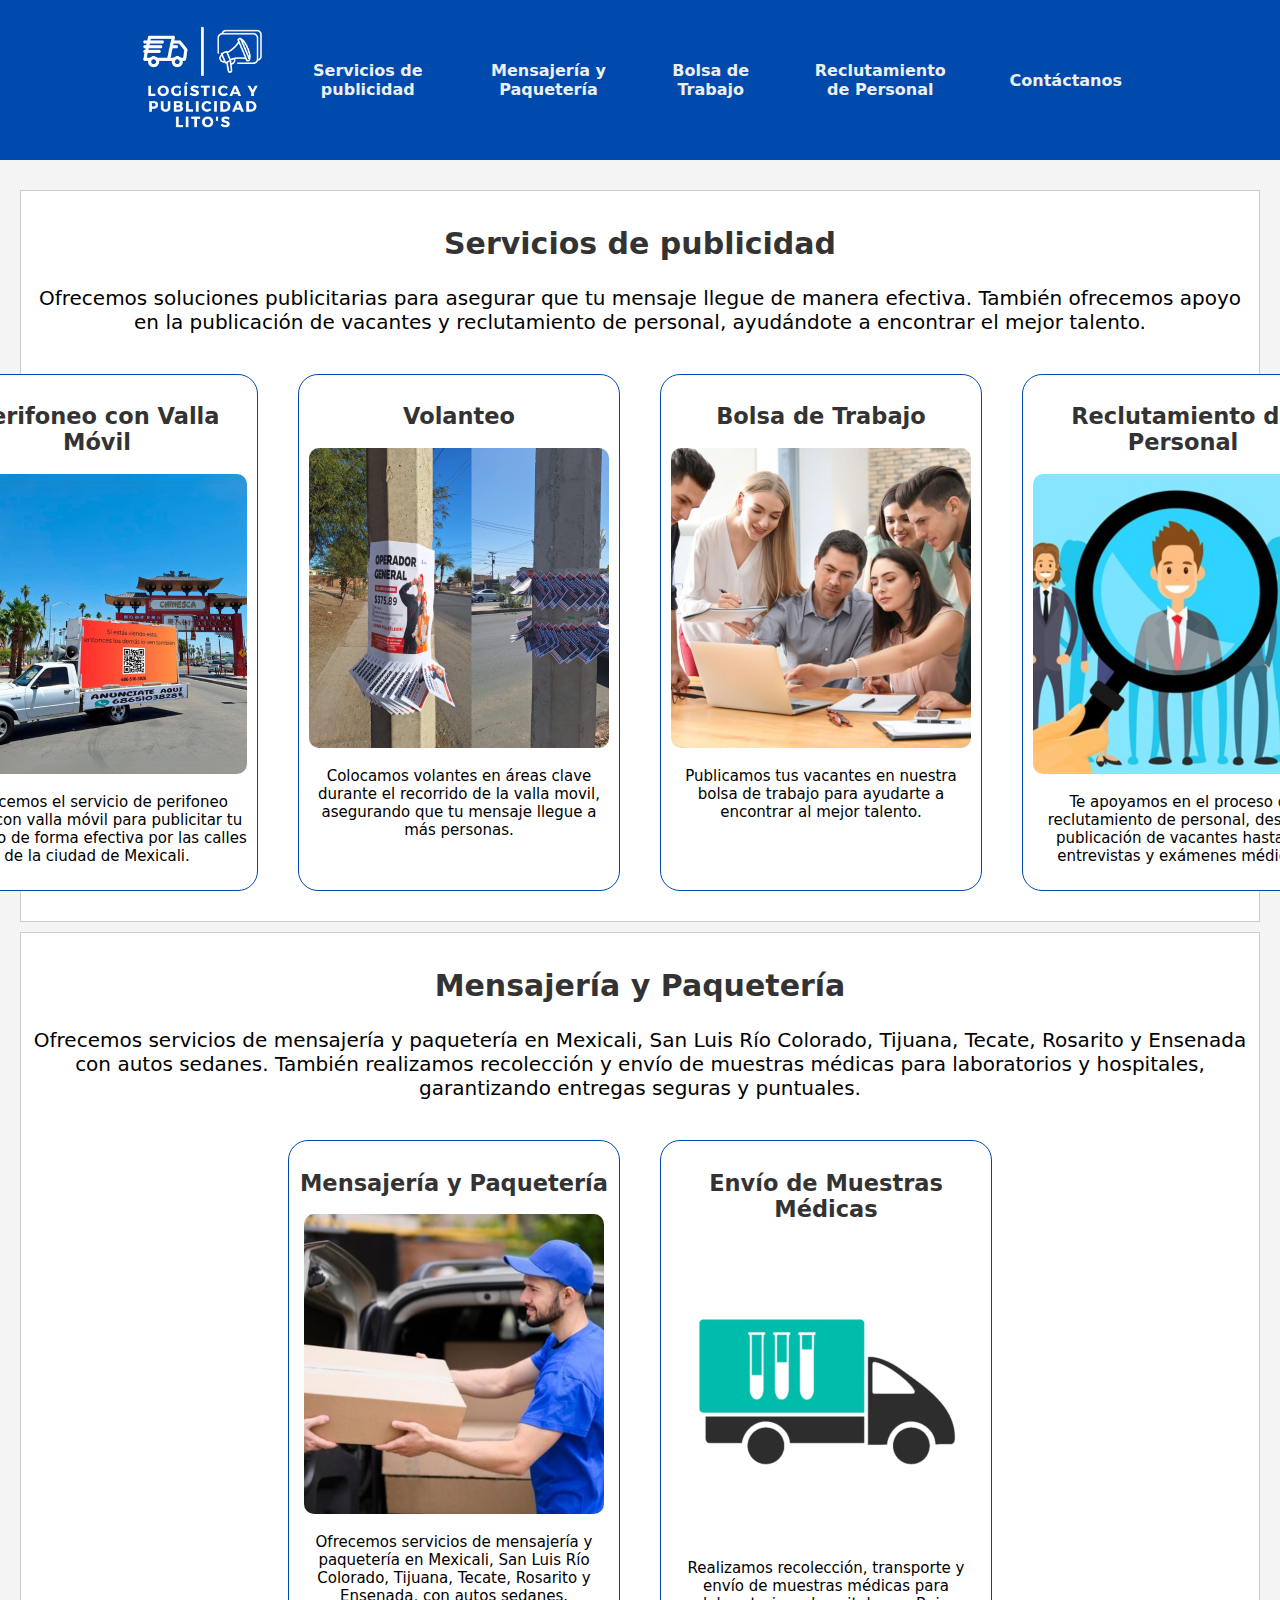
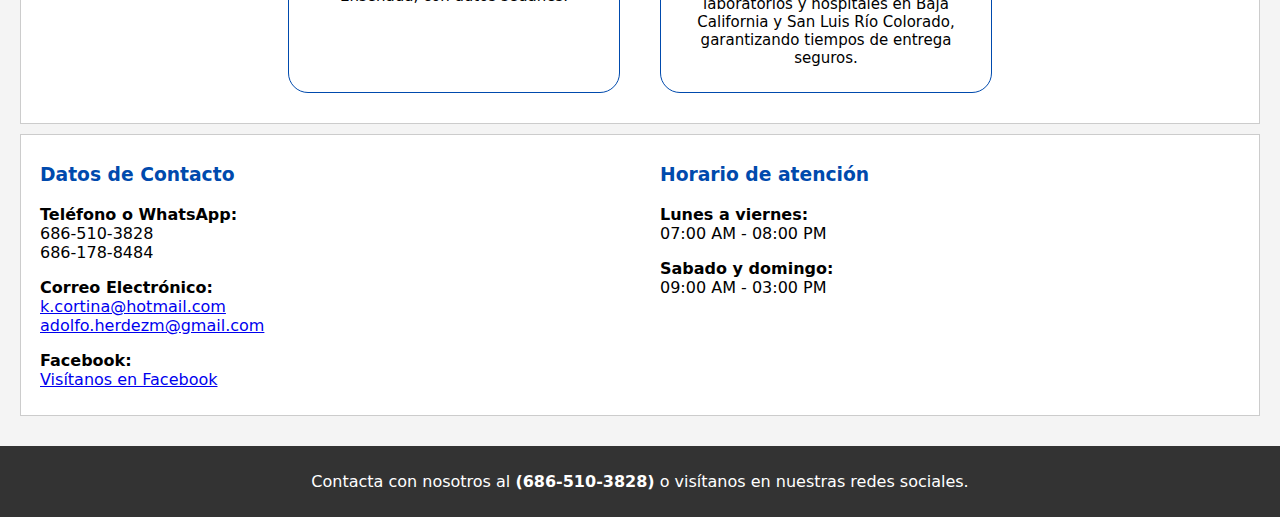
==== index.html @ c48f34c6 "Add files via upload" ====
<!DOCTYPE html> 
<html lang="en">
<head>
    <meta charset="UTF-8">
    <meta name="viewport" content="width=device-width, initial-scale=1.0">
    <title>Logística y Publicidad Lito's</title>
    <link rel="stylesheet" href="style.css">
    <link rel="icon" type="image/png" sizes="16x16" href="favicon-16x16.png">
</head>
<body>
    <header class="header">
        <div class="logo">
            <a href="index.html"><img src="logo.png" alt="Logo de Logística y Publicidad Lito's" height="70px"></a>
        </div>
        <nav>
           <ul class="nav-links">
                <li><a href="servPublicidad.html">Servicios de publicidad</a></li>
                <li><a href="mensajeria.html">Mensajería y Paquetería</a></li>
                <li><a href="bolsatrabajo.html">Bolsa de Trabajo</a></li>
                <li><a href="reclutamiento.html">Reclutamiento de Personal</a></li>
                <li><a href="contacto.html">Contáctanos</a></li>
           </ul>            
        </nav>
    </header>

    <main>
        <section id="publicidad">
            <div class="titulo-publicidad">
                <h2>Servicios de publicidad</h2>
                <p>Ofrecemos soluciones publicitarias para asegurar que tu mensaje llegue de manera efectiva. También ofrecemos apoyo en la publicación de vacantes y reclutamiento de personal, ayudándote a encontrar el mejor talento.</p>
            </div>

            <div class="contenido-publicidad">
                <section class="box-style perifoneo">
                    <h2>Perifoneo con Valla Móvil</h2>
                    <a href="servPublicidad.html" ><img src="vallamovil.png" class="foto"></a>
                    <p>Ofrecemos el servicio de perifoneo junto con valla móvil para publicitar tu negocio de forma efectiva por las calles de la ciudad de Mexicali.</p>
                </section>
            
                <section class="box-style volanteo">
                    <h2>Volanteo</h2>
                    <a href="servPublicidad.html" ><img src="volanteo.png" class="foto"></a>
                    <p>Colocamos volantes en áreas clave durante el recorrido de la valla movil, asegurando que tu mensaje llegue a más personas.</p>
                </section>
                <section class="box-style bolsa-trabajo">
                    <h2>Bolsa de Trabajo</h2>
                    <a href="bolsatrabajo.html" ><img src="bolsadetrabajo.png" class="foto"></a>
                    <p>Publicamos tus vacantes en nuestra bolsa de trabajo para ayudarte a encontrar al mejor talento.</p>
                </section>
        
                <section class="box-style reclutamiento">
                    <h2>Reclutamiento de Personal</h2>
                    <a href="reclutamiento.html" ><img src="recluta.png" class="foto"></a>
                    <p>Te apoyamos en el proceso de reclutamiento de personal, desde la publicación de vacantes hasta las entrevistas y exámenes médicos.</p>
                </section>
            </div>
        </section>

        <section id="mensajeria">
            <div class="titulo-publicidad">
                <h2>Mensajería y Paquetería</h2>
                <p>Ofrecemos servicios de mensajería y paquetería en Mexicali, San Luis Río Colorado, Tijuana, Tecate, Rosarito y Ensenada con autos sedanes. También realizamos recolección y envío de muestras médicas para laboratorios y hospitales, garantizando entregas seguras y puntuales.                </p>
            </div>
            <div class="contenido-publicidad">
                <section class="box-style servicios-mensajeria">
                    <h2>Mensajería y Paquetería</h2>
                    <a href="mensajeria.html" ><img src="mensajeria.png" class="foto"></a>
                    <p>Ofrecemos servicios de mensajería y paquetería en Mexicali, San Luis Río Colorado, Tijuana, Tecate, Rosarito y Ensenada, con autos sedanes.</p>
                </section>
                <section class="box-style muestras-humanas">
                    <h2>Envío de Muestras Médicas</h2>
                    <a href="mensajeria.html" ><img src="muestras.png" class="foto"></a>
                    <p>Realizamos recolección, transporte y envío de muestras médicas para laboratorios y hospitales en Baja California y San Luis Río Colorado, garantizando tiempos de entrega seguros.</p>
                </section>
            </div>
        </section>

        <section id="contacto">
            <div class="contact-container">
                <div class="contact-form">
                    <h3>Datos de Contacto</h3>
                    <p><strong>Teléfono o WhatsApp:</strong> <br> 686-510-3828 <br> 686-178-8484</p>
                    <p><strong>Correo Electrónico:</strong> <br> 
                        <a href="mailto:k.cortina@hotmail.com">k.cortina@hotmail.com</a> <br> 
                        <a href="mailto:adolfo.herdezm@gmail.com">adolfo.herdezm@gmail.com</a>
                    </p>
                    <p><strong>Facebook:</strong> <br> 
                        <a href="https://www.facebook.com/share/nBQNeRuKVczUTNsV/" target="_blank">Visítanos en Facebook</a>
                    </p>
                </div>
    
        
                <div class="contact-info">
                    <h3>Horario de atención</h3>
                    <p><strong>Lunes a viernes:</strong> <br> 07:00 AM - 08:00 PM
                    <p><strong>Sabado y domingo:</strong> <br> 09:00 AM - 03:00 PM
                </div>
            </div>
        </section>

    </main>

    <footer>
        <p>Contacta con nosotros al <strong>(686-510-3828)</strong> o visítanos en nuestras redes sociales.</p>
    </footer>
</body>
</html>
---- style.css ----
body {
    font-family: system-ui, -apple-system, BlinkMacSystemFont, 'Segoe UI', Roboto, Oxygen, Ubuntu, Cantarell, 'Open Sans', 'Helvetica Neue', sans-serif;
    margin: 0;
    padding: 0;
    background-color: #f4f4f4;
    min-height: 100vh;
    display: flex;
    flex-direction: column;
}
header {
    background-color: #004aad;
    color: rgb(0, 0, 0);
    padding: 10px 0;
    text-align: center;

}
.header {
    background-color: #004aad;
    display: flex;
    justify-content: space-between;
    align-items: center;
    height: 150px;
    padding: 5px 10%;
}

.header .logo {
    cursor: pointer;
    margin-right: auto;
}

.header .logo img {
    height: 135px;
    width: auto;
    transition: all 0.3s;
}

.header .logo img:hover {
    transform: scale(1.2);
}

.header .nav-links {
    list-style: none;
    display: flex;
    align-items: center; /* Alineamos los elementos de la navegación verticalmente */
}

.header .nav-links li {
    display: inline-block;
    padding: 7 20px;
}

.header .nav-links li:hover {
    transform: scale(1.2);
}

.header .nav-links a {
    font-weight: 700;
    color: #eceff1;
    text-decoration: none;
}

.header .nav-links li a:hover {
    color: #ffbc0e;
}

.header .btn button:hover {
    background-color: #e2f1f8;
    color: #ffbc0e;
    transform: scale(1.2);
}
.logo-nav-container {
    display: flex;
    justify-content: space-between;
    align-items: center;
    max-width: 1200px;
    margin: 0 auto;
    padding: 0 20px;
}

nav ul {
    list-style-type: none;
    padding: 0;
    margin: 0;
    display: flex;
    justify-content: space-between;
}

nav ul li {
    margin: 0 15px;
}

nav ul li a {
    color: white;
    text-decoration: none;
    font-weight: bold;
    padding: 10px 15px;
    display: inline-block;
}

main {
    flex: 1;
    padding: 20px;
}

h1 {
    text-align: center;
}

.prox {
    text-align: center;
}

.xd {
    display: flex;
    justify-content: space-between;
    align-items: center;
    max-width: 1200px;
    margin: 0 auto;
    padding: 20px;
}

.left {
    flex: 1;
    margin-right: 40px;
}

.left img {
    max-width: 100%;
    height: auto;
    display: block;
}

.right {
    flex: 1;
    text-align: justify;
}

footer {
    background-color: #333;
    color: white;
    text-align: center;
    padding: 10px 0;
    margin-top: auto;
}
.carousel {
    position: relative;
    width: 1000px;
    height: 600px;
    overflow: hidden;
    margin: 20px auto;
    border-radius: 8px;
    display: flex; /* Habilita el uso de flexbox */
    justify-content: center; /* Centra horizontalmente */
    align-items: center; /* Centra verticalmente */
}

.carousel-images {
    display: flex;
    transition: transform 0.5s ease-in-out;
    align-items: center; /* Alinea imágenes en el centro verticalmente */
    width: auto; /* Permite que la imagen mantenga su proporción */
    height: 100%; /* La altura del contenedor */
    max-height: 100%; /* Asegura que la imagen no exceda la altura del carrusel */
    object-fit: contain; /* Mantiene la proporción y centra la imagen */
}

.carousel-item {
    min-width: 100%;
    display: none; /* Ocultar todas las imágenes */
}

.carousel-item.active {
    display: block; /* Mostrar solo la imagen activa */
}

button, 
.contact-form input[type="submit"] {
    background-color: #004aad;
    color: white;
    padding: 10px 20px;
    border: none;
    border-radius: 4px;
    cursor: pointer;
    font-weight: bold;
}
button:hover,
.contact-form input[type="submit"]:hover {
    background-color: #003580;
    transform: scale(1.1);
}


.prev {
    left: 10px;
}

.next {
    right: 10px;
}
section {
    border: 1px solid #ccc; /* Borde temporal para ver los contenedores */
    margin: 10px 0; /* Espacio entre secciones */
    padding: 10px; /* Espaciado interno */
    background-color: white; /* Fondo blanco para mayor contraste */
}

.contenido-publicidad{
    display: flex;
    justify-content: center;
    margin: 0 100px;
    font-family: system-ui, -apple-system, BlinkMacSystemFont, 'Segoe UI', Roboto, Oxygen, Ubuntu, Cantarell, 'Open Sans', 'Helvetica Neue', sans-serif;
}

.box-style{
    text-align: center;
    margin: 20px;
    border-radius: 20px;
    transition: transform 0.5s ease;
    font-size: 15px;
    border-color: #004aad;
}

.box-style:hover{
    transform: scale(1.1);
}


.box-style2 {
    display: flex;
    align-items: flex-start; /* Alinea la imagen y el texto en la parte superior */
    margin: 5px;
    border-radius: 20px;
    font-size: 15px;
    border: 3px solid #ffffff;
    padding: 20px;
    width: 100%; /* Asegura que ocupe todo el ancho disponible */
    max-width: 1000px; /* Limitar el ancho máximo */
    flex-wrap: wrap; /* Permite que el contenido se ajuste en pantallas pequeñas */
    box-sizing: border-box; /* Asegura que el padding no aumente el tamaño total */
}

.box-style2 p {
    margin: 5px;
    line-height: 1.6;
}

.box-style2 .foto {
    flex: 0 30%; /* La imagen ocupa el 40% del contenedor */
    height: auto;
    margin-right: 20px; /* Espacio entre la imagen y el texto */
    border-radius: 10px;
    display: block;
    max-width: 100%; /* Evita que las imágenes sean más grandes que el contenedor */
}

.box-style2 .contenido-texto {
    flex: 1; /* Ocupa el espacio restante */
    font-size: 14px;
    overflow: hidden; /* Evita que el texto desborde fuera del contenedor */
}

.contenido-publicidad2 {
    display: flex;
    flex-wrap: wrap; /* Permite que el contenido se ajuste a la siguiente línea si es necesario */
    justify-content: flex-start;
    margin: 0 20px;
    box-sizing: border-box; /* Asegura que el margen no afecte el tamaño total */
}





.titulo-publicidad{
    text-align: center;
    font-family: system-ui, -apple-system, BlinkMacSystemFont, 'Segoe UI', Roboto, Oxygen, Ubuntu, Cantarell, 'Open Sans', 'Helvetica Neue', sans-serif;
    font-size: 20px;
}

.servicios-mensajeria{
    width: 310px;
    margin: 20px; 
}

.muestras-humanas{
    width: 310px;
    margin: 20px;
}
.foto{
    width: 300px;
    margin-right: 0px;
    border-radius: 10px;
}
.contact-container {
    display: flex;
    justify-content: flex-start;
    align-items: flex-start;
    max-width: 1200px;
    margin: 0 auto;
}

.contact-form,
.contact-info {
    flex: 1;
}

.contact-form {
    margin-right: 20px; /* Espacio entre el formulario y el separador */
}

.contact-info {
    margin-left: 20px; /* Espacio entre el separador y los datos de contacto */
}

.contact-form h3,
.contact-info h3 {
    margin-bottom: 20px;
    color: #004aad;
}

.contact-form label {
    display: block;
    margin-bottom: 5px;
    font-weight: bold;
}

.contact-form input[type="text"],
.contact-form input[type="email"],
.contact-form input[type="tel"] {
    width: 100%;
    padding: 10px;
    margin-bottom: 15px;
    border: 1px solid #ccc;
    border-radius: 4px;
}

.checkbox-group {
    margin-bottom: 15px;
}

.contact-form input[type="checkbox"] {
    margin-right: 10px;
}

.contact-form input[type="submit"] {
    background-color: #004aad;
    color: white;
    padding: 10px 20px;
    border: none;
    border-radius: 4px;
    cursor: pointer;
    font-weight: bold;
}

.contact-form input[type="submit"]:hover {
    background-color: #003580;
}

.separador {
    flex: 0 0 80px;
    display: flex;
    justify-content: center;
    align-items: center;
}

.separador img {
    width: 80px;
    height: 600px;
}

.contact-info p {
    margin-bottom: 15px;
}

.contact-info a {
    color: #004aad;
    text-decoration: none;
}

.contact-info a:hover {
    text-decoration: underline;
}
.mapa{
    text-align: center;
}

#userActions {
    display: flex;
    flex-direction: column;
    justify-content: center;
    align-items: center;
    text-align: center;
}

#userActions h2 {
    margin-bottom: 20px; /* Añade espacio entre el título y el botón */
}

/* Título principal */
h2 {
    text-align: center;
    color: #333;
    font-family: system-ui, -apple-system, BlinkMacSystemFont, 'Segoe UI', Roboto, Oxygen, Ubuntu, Cantarell, 'Open Sans', 'Helvetica Neue', sans-serif;
}

/* Estilos del formulario */
form {
    display: flex;
    flex-direction: column;
    gap: 15px;
    font-family: system-ui, -apple-system, BlinkMacSystemFont, 'Segoe UI', Roboto, Oxygen, Ubuntu, Cantarell, 'Open Sans', 'Helvetica Neue', sans-serif;
}

form label {
    font-size: 14px;
    color: #555;
}

form input {
    padding: 10px;
    font-size: 16px;
    border: 1px solid #ccc;
    border-radius: 5px;
    width: 100%;
    box-sizing: border-box;
}

form button {
    padding: 12px;
    font-size: 16px;
    cursor: pointer;
    background-color: #004aad;
    color: white;
    border: none;
    border-radius: 5px;
    transition: background-color 0.3s;
}

form button:hover {
    background-color: #004aad;
}

/* Estilos de la tabla */
table {
    width: 100%;
    border-collapse: collapse;
    margin-top: 20px;
}

th, td {
    padding: 12px;
    text-align: left;
    border-bottom: 1px solid #ddd;
}

th {
    background-color: #f2f2f2;
    color: #333;
}

tr:hover {
    background-color: #f9f9f9;
}

/* Estilos para los mensajes de error o vacíos */
#errorMessage {
    color: red;
    text-align: center;
    margin-top: 20px;
}



.detalles {
    display: flex;
    align-items: flex-start;
    background-color: #f9fafb; /* Color de fondo suave */
    border: 1px solid #e5e7eb; /* Borde sutil */
    border-radius: 8px; /* Bordes redondeados */
    padding: 20px;
    max-width: 500px; /* Ancho máximo para control */
    box-shadow: 0 2px 4px rgba(0, 0, 0, 0.1); /* Sombra ligera */
    font-family: Arial, sans-serif;
    color: #374151; /* Texto en gris oscuro */
}

.icono {
    margin-right: 20px;
}

.icono img {
    width: 40px; /* Tamaño del ícono */
    height: 40px;
}

.contenido h3 {
    margin: 0;
    font-size: 1.2em;
    color: #1f2937; /* Tono más oscuro para el título */
    margin-bottom: 10px;
}

.contenido p {
    margin: 5px 0;
    line-height: 1.6; /* Espaciado entre líneas */
}

.contenido p strong {
    color: #1d4ed8; /* Color azul para resaltar */
}
.valla-movil {
    display: flex;
    align-items: center;
    gap: 40px; /* Espaciado entre imagen y texto */
    padding: 20px;
    background-color: #f9fafb;
    border: 1px solid #e5e7eb;
    border-radius: 8px;
    box-shadow: 0 2px 4px rgba(0, 0, 0, 0.1);
    max-width: 1200px; /* Ajusta el tamaño máximo del contenedor */
    margin: 20px auto; /* Centra horizontalmente */
    font-family: Arial, sans-serif;
}

.valla-movil img {
    width: 40%; /* Imagen ocupa el 40% del espacio */
    height: auto;
    border-radius: 8px;
}

.valla-movil .contenido {
    width: 60%; /* El texto ocupa el 60% del espacio */
}

.valla-movil h2 {
    margin: 0 0 10px;
    font-size: 3.5em;
    color: #1f2937;
}

.valla-movil p {
    margin: 5px 0;
    line-height: 1.6;
    color: #374151;
}

.valla-movil p strong {
    color: #1d4ed8;
}








/* Sección de clientes */
#clients {
    text-align: center;
    padding: 40px 20px;
    background-color: #ffffff;
}

#clients h2 {
    font-size: 2rem;
    margin-bottom: 20px;
    color: #333;
}

/* Carrusel */
.carousel2 {
    position: relative;
    overflow: hidden;
    width: 100%;
    max-width: 960px;
    margin: 0 auto;
    height: 120px;
}

.carousel-track {
    display: flex;
    animation: scroll 10s linear infinite;
    width: calc(200px * 8); /* Ajusta según el número total de imágenes */
}

.carousel-item {
    width: 200px; /* Ancho de los logos */
    margin: 0 10px; /* Espaciado entre los logos */
    flex-shrink: 0;
    height: auto;
}

/* Animación del carrusel */
@keyframes scroll {
    0% {
        transform: translateX(0);
    }
    100% {
        transform: translateX(-50%); /* Mover hasta la mitad para efecto infinito */
    }
}
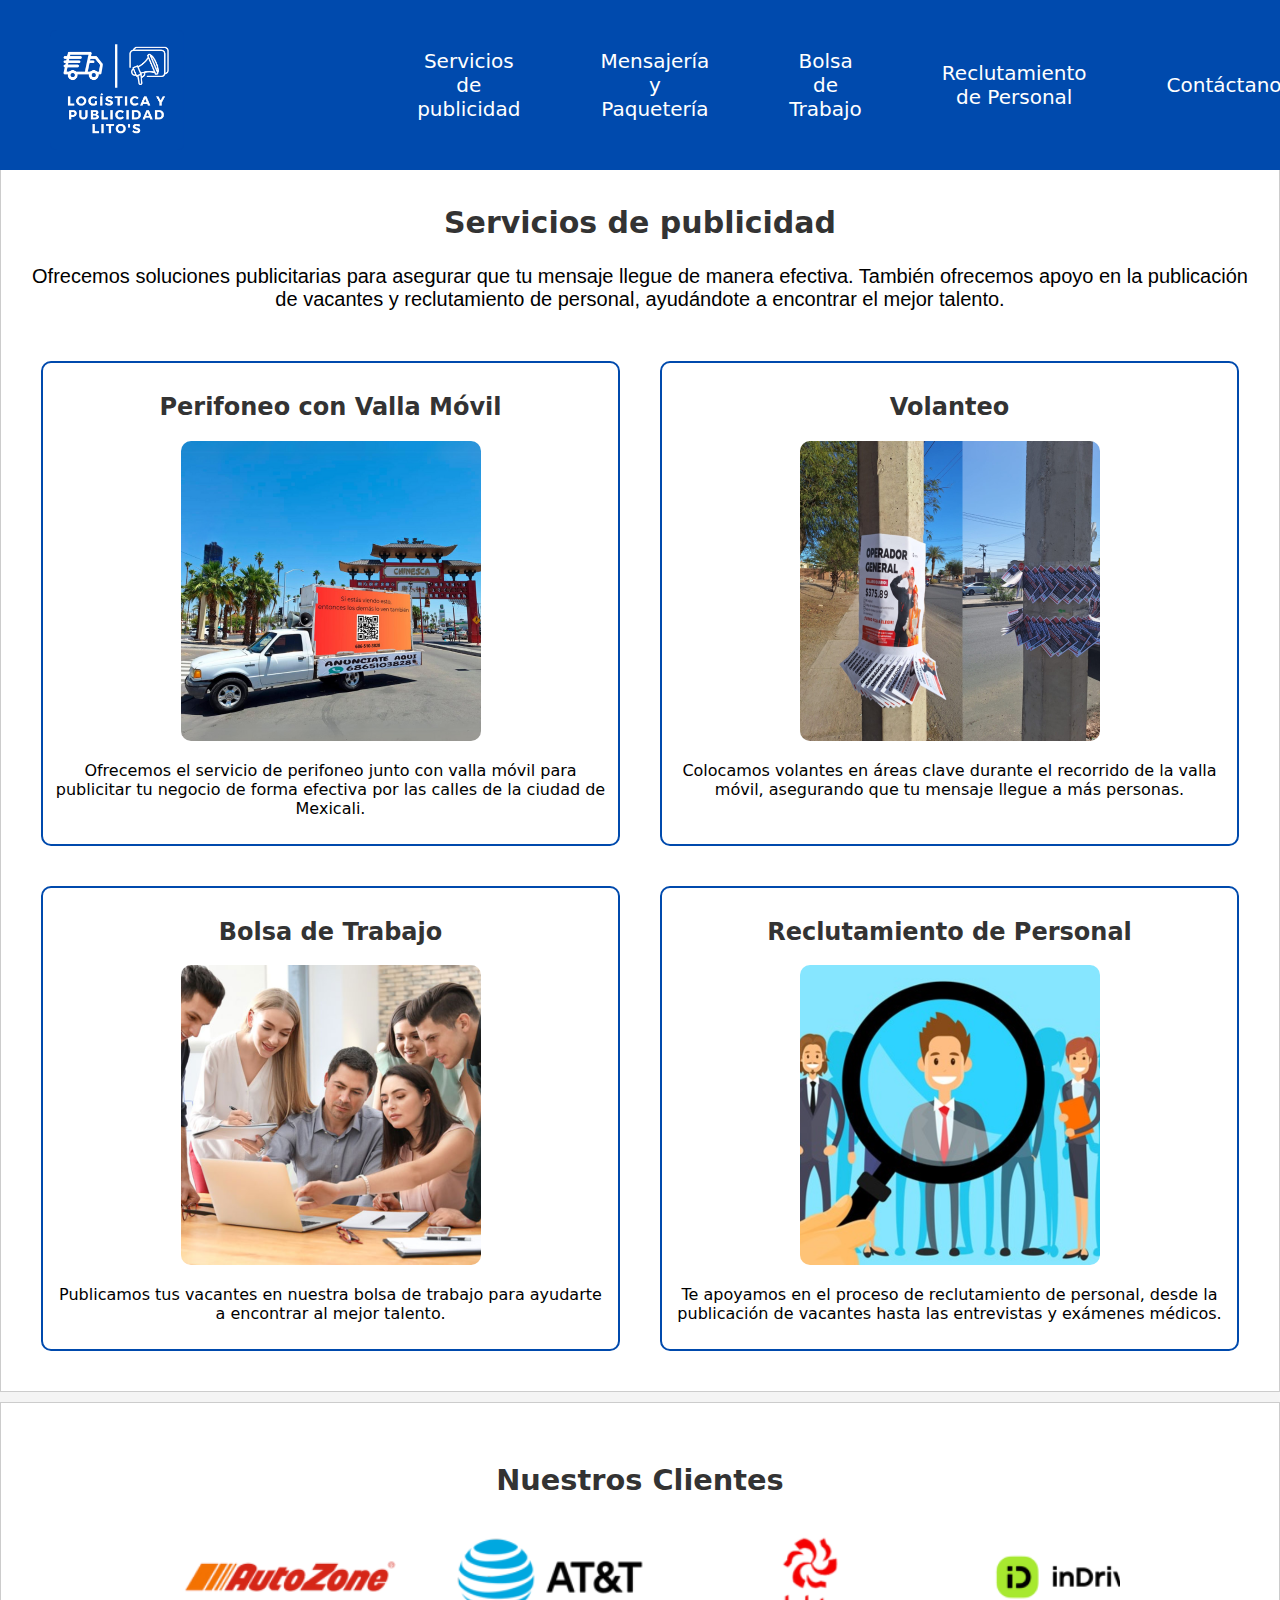
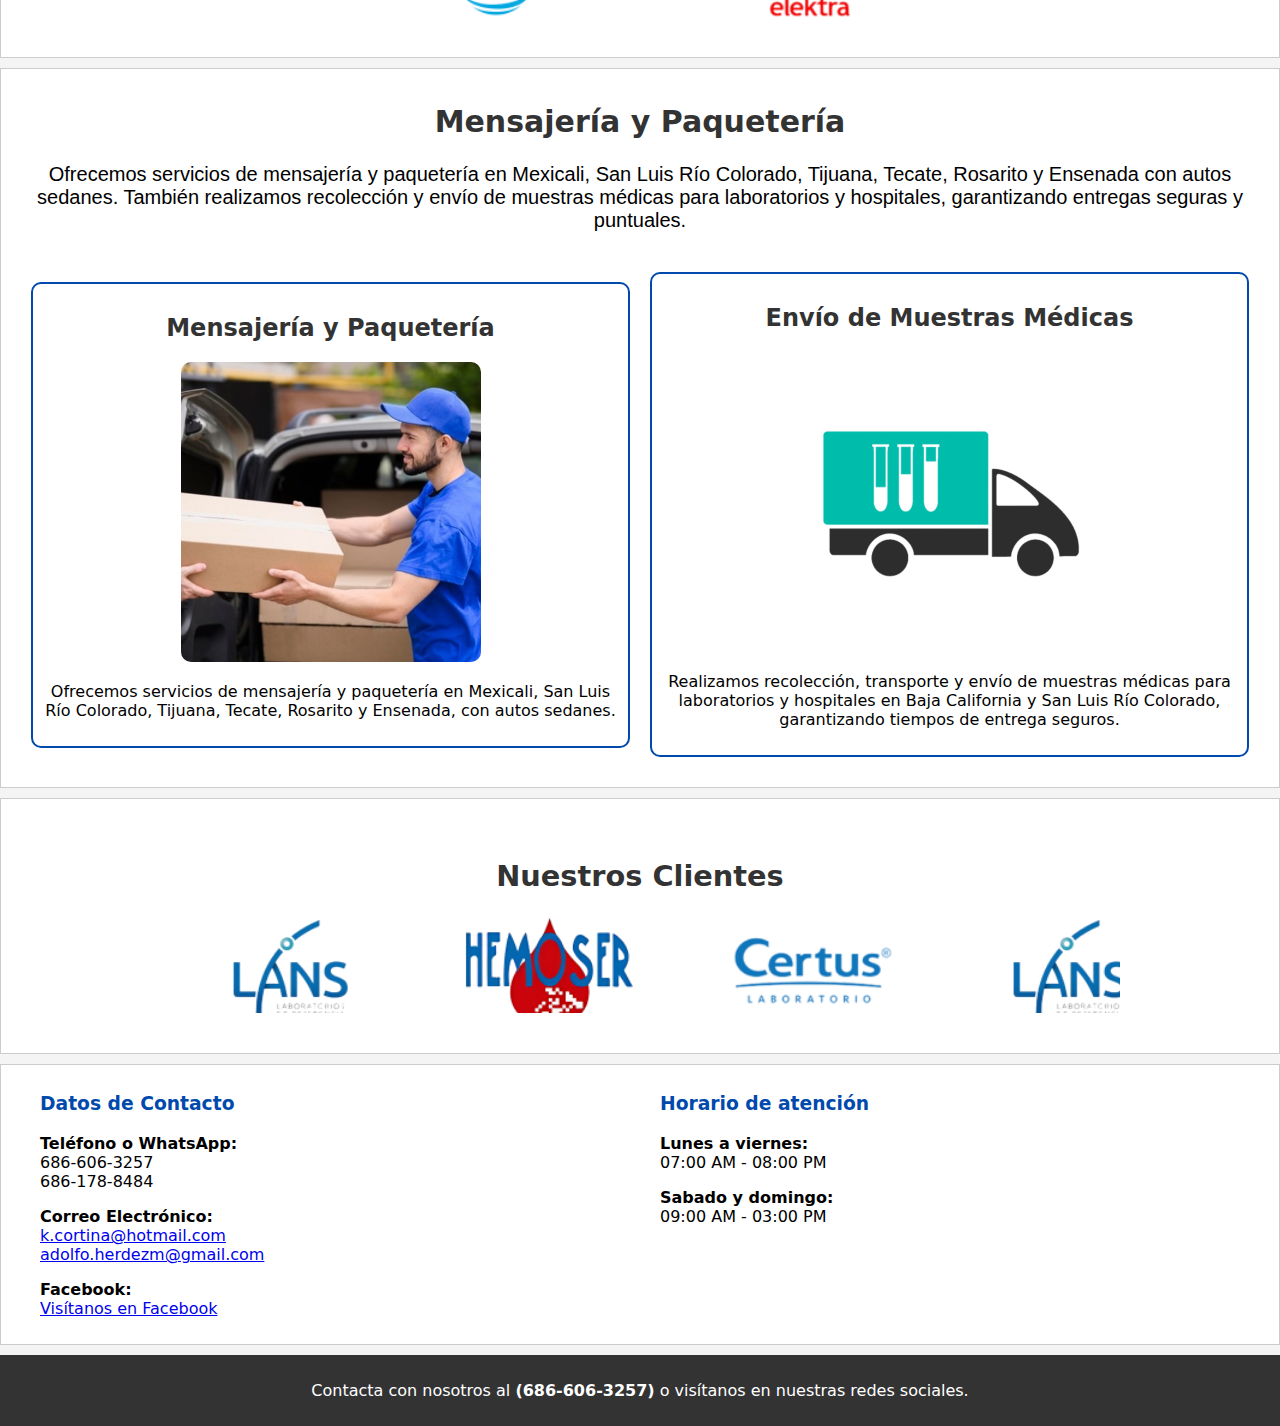
==== commit 8fba9cab: "Add files via upload" ====
--- a/index.html
+++ b/index.html
@@ -6,22 +6,40 @@
     <title>Logística y Publicidad Lito's</title>
     <link rel="stylesheet" href="style.css">
     <link rel="icon" type="image/png" sizes="16x16" href="favicon-16x16.png">
+    <link rel="stylesheet" href="https://cdnjs.cloudflare.com/ajax/libs/font-awesome/4.7.0/css/font-awesome.min.css">
+    <meta name="viewport" content="width=device-width, initial-scale=1.0">
 </head>
 <body>
-    <header class="header">
-        <div class="logo">
-            <a href="index.html"><img src="logo.png" alt="Logo de Logística y Publicidad Lito's" height="70px"></a>
+    <header>
+        <div class="topnav" id="myTopnav">
+            <div class="logo">
+                <a href="index.html"><img src="logo.png" alt="Logo de Logística y Publicidad Lito's" height="120px"></a>
+            </div>
+            <a href="index.html" class="active">Inicio</a>
+            <a href="servPublicidad.html">Servicios de publicidad</a>
+            <a href="mensajeria.html">Mensajería y Paquetería</a>
+            <a href="bolsatrabajo.html">Bolsa de Trabajo</a>
+            <a href="reclutamiento.html">Reclutamiento de Personal</a>
+            <a href="contacto.html">Contáctanos</a>
+            <a href="javascript:void(0);" class="icon" onclick="toggleMenu()">
+            <i class="fa fa-bars"></i>
+          </a>
         </div>
-        <nav>
-           <ul class="nav-links">
-                <li><a href="servPublicidad.html">Servicios de publicidad</a></li>
-                <li><a href="mensajeria.html">Mensajería y Paquetería</a></li>
-                <li><a href="bolsatrabajo.html">Bolsa de Trabajo</a></li>
-                <li><a href="reclutamiento.html">Reclutamiento de Personal</a></li>
-                <li><a href="contacto.html">Contáctanos</a></li>
-           </ul>            
-        </nav>
-    </header>
+      </header>
+
+      <script>
+        function toggleMenu() {
+          var x = document.getElementById("myTopnav");
+          if (x.className === "topnav") {
+            x.className += " responsive";
+          } else {
+            x.className = "topnav";
+          }
+        }
+      </script>
+      <br>
+    
+    
 
     <main>
         <section id="publicidad">
@@ -29,30 +47,101 @@
                 <h2>Servicios de publicidad</h2>
                 <p>Ofrecemos soluciones publicitarias para asegurar que tu mensaje llegue de manera efectiva. También ofrecemos apoyo en la publicación de vacantes y reclutamiento de personal, ayudándote a encontrar el mejor talento.</p>
             </div>
-
+        
             <div class="contenido-publicidad">
                 <section class="box-style perifoneo">
                     <h2>Perifoneo con Valla Móvil</h2>
-                    <a href="servPublicidad.html" ><img src="vallamovil.png" class="foto"></a>
+                    <a href="servPublicidad.html"><img src="vallamovil.png" class="foto" alt="Valla móvil"></a>
                     <p>Ofrecemos el servicio de perifoneo junto con valla móvil para publicitar tu negocio de forma efectiva por las calles de la ciudad de Mexicali.</p>
                 </section>
             
                 <section class="box-style volanteo">
                     <h2>Volanteo</h2>
-                    <a href="servPublicidad.html" ><img src="volanteo.png" class="foto"></a>
-                    <p>Colocamos volantes en áreas clave durante el recorrido de la valla movil, asegurando que tu mensaje llegue a más personas.</p>
-                </section>
+                    <a href="servPublicidad.html"><img src="volanteo.png" class="foto" alt="Volanteo"></a>
+                    <p>Colocamos volantes en áreas clave durante el recorrido de la valla móvil, asegurando que tu mensaje llegue a más personas.</p>
+                </section>
+                
                 <section class="box-style bolsa-trabajo">
                     <h2>Bolsa de Trabajo</h2>
-                    <a href="bolsatrabajo.html" ><img src="bolsadetrabajo.png" class="foto"></a>
+                    <a href="bolsatrabajo.html"><img src="bolsadetrabajo.png" class="foto" alt="Bolsa de trabajo"></a>
                     <p>Publicamos tus vacantes en nuestra bolsa de trabajo para ayudarte a encontrar al mejor talento.</p>
                 </section>
         
                 <section class="box-style reclutamiento">
                     <h2>Reclutamiento de Personal</h2>
-                    <a href="reclutamiento.html" ><img src="recluta.png" class="foto"></a>
+                    <a href="reclutamiento.html"><img src="recluta.png" class="foto" alt="Reclutamiento"></a>
                     <p>Te apoyamos en el proceso de reclutamiento de personal, desde la publicación de vacantes hasta las entrevistas y exámenes médicos.</p>
                 </section>
+            </div>
+        </section>
+        
+
+        <section id="clients">
+            <h1>Nuestros Clientes</h1>
+            <div class="carousel2">
+                <div class="carousel-track">
+                    <img src="autozone.png" alt="autozone" class="foto">
+                    <img src="att.png" alt="att" class="foto">
+                    <img src="elektra.png" alt="elektra" class="foto">
+                    <img src="indrive.png" alt="indrive" class="foto">
+                    <img src="aronnax.png" alt="aronnax" class="foto">
+                    <img src="aspaco.png" alt="aspaco" class="foto">
+                    <img src="benavides.png" alt="benavides" class="foto">
+                    <img src="bydsa.png" alt="bydsa" class="foto">
+                    <img src="cemex.png" alt="cemex" class="foto">
+                    <img src="centrifugados.png" alt="centrifugados" class="foto">
+                    <img src="f67.png" alt="f67" class="foto">
+                    <img src="firstcash.png" alt="firstcash" class="foto">
+                    <img src="fmm.png" alt="fmm" class="foto">
+                    <img src="gruasexpress.png" alt="gruasexpress" class="foto">
+                    <img src="hispano.png" alt="hispano" class="foto">
+                    <img src="industrialmetal.png" alt="industrialmetal" class="foto">
+                    <img src="locsa.png" alt="locsa" class="foto">
+                    <img src="lourdes.png" alt="lourdes" class="foto">
+                    <img src="megacable.png" alt="megacable" class="foto">
+                    <img src="mesquita.png" alt="mesquita" class="foto">
+                    <img src="neptuno.png" alt="neptuno" class="foto">
+                    <img src="petco.png" alt="petco" class="foto">
+                    <img src="sepsa.png" alt="sepsa" class="foto">
+                    <img src="sukarne.png" alt="sukarne" class="foto">
+                    <img src="talentgroup.png" alt="talentgroup" class="foto">
+                    <img src="temarq.png" alt="temarq" class="foto">
+                    <img src="uabc.png" alt="uabc" class="foto">
+                    <img src="vantiva.png" alt="vantiva" class="foto">
+                    <img src="vertiv.png" alt="vertiv" class="foto">
+                    <img src="sne.png" alt="sne" class="foto">
+                    <!-- Repetimos logos para el efecto infinito -->
+                    <img src="autozone.png" alt="autozone" class="foto">
+                    <img src="att.png" alt="att" class="foto">
+                    <img src="elektra.png" alt="elektra" class="foto">
+                    <img src="indrive.png" alt="indrive" class="foto">
+                    <img src="aronnax.png" alt="aronnax" class="foto">
+                    <img src="aspaco.png" alt="aspaco" class="foto">
+                    <img src="benavides.png" alt="benavides" class="foto">
+                    <img src="bydsa.png" alt="bydsa" class="foto">
+                    <img src="cemex.png" alt="cemex" class="foto">
+                    <img src="centrifugados.png" alt="centrifugados" class="foto">
+                    <img src="f67.png" alt="f67" class="foto">
+                    <img src="firstcash.png" alt="firstcash" class="foto">
+                    <img src="fmm.png" alt="fmm" class="foto">
+                    <img src="gruasexpress.png" alt="gruasexpress" class="foto">
+                    <img src="hispano.png" alt="hispano" class="foto">
+                    <img src="industrialmetal.png" alt="industrialmetal" class="foto">
+                    <img src="locsa.png" alt="locsa" class="foto">
+                    <img src="lourdes.png" alt="lourdes" class="foto">
+                    <img src="megacable.png" alt="megacable" class="foto">
+                    <img src="mesquita.png" alt="mesquita" class="foto">
+                    <img src="neptuno.png" alt="neptuno" class="foto">
+                    <img src="petco.png" alt="petco" class="foto">
+                    <img src="sepsa.png" alt="sepsa" class="foto">
+                    <img src="sukarne.png" alt="sukarne" class="foto">
+                    <img src="talentgroup.png" alt="talentgroup" class="foto">
+                    <img src="temarq.png" alt="temarq" class="foto">
+                    <img src="uabc.png" alt="uabc" class="foto">
+                    <img src="vantiva.png" alt="vantiva" class="foto">
+                    <img src="vertiv.png" alt="vertiv" class="foto">
+                    <img src="sne.png" alt="sne" class="foto">
+                </div>
             </div>
         </section>
 
@@ -75,11 +164,26 @@
             </div>
         </section>
 
+        <section id="clients3">
+            <h1>Nuestros Clientes</h1>
+            <div class="carousel3">
+                <div class="carousel-track3">
+                    <img src="lans.png" alt="lans" class="foto">
+                    <img src="hemoser.png" alt="hemoser" class="foto">
+                    <img src="certus.png" alt="certus" class="foto">
+                    <!-- Repetimos logos para el efecto infinito -->
+                    <img src="lans.png" alt="lans" class="foto">
+                    <img src="hemoser.png" alt="hemoser" class="foto">
+                    <img src="certus.png" alt="certus" class="foto">
+                </div>
+            </div>
+        </section>        
+
         <section id="contacto">
             <div class="contact-container">
                 <div class="contact-form">
                     <h3>Datos de Contacto</h3>
-                    <p><strong>Teléfono o WhatsApp:</strong> <br> 686-510-3828 <br> 686-178-8484</p>
+                    <p><strong>Teléfono o WhatsApp:</strong> <br> 686-606-3257 <br> 686-178-8484</p>
                     <p><strong>Correo Electrónico:</strong> <br> 
                         <a href="mailto:k.cortina@hotmail.com">k.cortina@hotmail.com</a> <br> 
                         <a href="mailto:adolfo.herdezm@gmail.com">adolfo.herdezm@gmail.com</a>
@@ -99,9 +203,10 @@
         </section>
 
     </main>
+    <script src="script.js"></script>
 
     <footer>
-        <p>Contacta con nosotros al <strong>(686-510-3828)</strong> o visítanos en nuestras redes sociales.</p>
+        <p>Contacta con nosotros al <strong>(686-606-3257)</strong> o visítanos en nuestras redes sociales.</p>
     </footer>
 </body>
-</html>
+</html>--- a/style.css
+++ b/style.css
@@ -7,109 +7,104 @@
     display: flex;
     flex-direction: column;
 }
+/* Estilo del header */
 header {
+    position: fixed;
+    top: 0;
+    width: 100%;
+    z-index: 1000;
+    align-items: center;
+  }
+  
+  /* Personaliza el fondo del menú */
+  .topnav {
     background-color: #004aad;
-    color: rgb(0, 0, 0);
-    padding: 10px 0;
-    text-align: center;
-
-}
-.header {
+    overflow: hidden;
+    padding: 0 10px;
+    display: flex;
+    align-items: center;
+  }
+  
+  /* Logo */
+  .topnav .logo {
+    height: 150px;
+    margin-right: 20px;
+    margin-bottom: 20px;
+  }
+  
+  /* Enlaces */
+  .topnav a {
+    float: right;
+    display: block;
+    color: #ffffff;
+    text-align: center;
+    padding: 30px 40px;
+    text-decoration: none;
+    font-size: 20px;
+    font-family: system-ui, -apple-system, BlinkMacSystemFont, 'Segoe UI', Roboto, Oxygen, Ubuntu, Cantarell, 'Open Sans', 'Helvetica Neue', sans-serif;
+  }
+  
+  /* Hover de enlaces */
+  .topnav a:hover {
     background-color: #004aad;
-    display: flex;
-    justify-content: space-between;
-    align-items: center;
-    height: 150px;
-    padding: 5px 10%;
-}
-
-.header .logo {
-    cursor: pointer;
-    margin-right: auto;
-}
-
-.header .logo img {
-    height: 135px;
-    width: auto;
-    transition: all 0.3s;
-}
-
-.header .logo img:hover {
-    transform: scale(1.2);
-}
-
-.header .nav-links {
-    list-style: none;
-    display: flex;
-    align-items: center; /* Alineamos los elementos de la navegación verticalmente */
-}
-
-.header .nav-links li {
-    display: inline-block;
-    padding: 7 20px;
-}
-
-.header .nav-links li:hover {
-    transform: scale(1.2);
-}
-
-.header .nav-links a {
-    font-weight: 700;
-    color: #eceff1;
-    text-decoration: none;
-}
-
-.header .nav-links li a:hover {
-    color: #ffbc0e;
-}
-
-.header .btn button:hover {
-    background-color: #e2f1f8;
-    color: #ffbc0e;
-    transform: scale(1.2);
-}
-.logo-nav-container {
-    display: flex;
-    justify-content: space-between;
-    align-items: center;
-    max-width: 1200px;
-    margin: 0 auto;
-    padding: 0 20px;
-}
-
-nav ul {
-    list-style-type: none;
-    padding: 0;
-    margin: 0;
-    display: flex;
-    justify-content: space-between;
-}
-
-nav ul li {
-    margin: 0 15px;
-}
-
-nav ul li a {
-    color: white;
-    text-decoration: none;
-    font-weight: bold;
-    padding: 10px 15px;
-    display: inline-block;
-}
-
+    color: #ffffff;
+    font-family: system-ui, -apple-system, BlinkMacSystemFont, 'Segoe UI', Roboto, Oxygen, Ubuntu, Cantarell, 'Open Sans', 'Helvetica Neue', sans-serif;
+  }
+  
+  /* Enlace activo */
+  .topnav a.active {
+    background-color: #004aad;
+    color: #004aad;
+    font-family: system-ui, -apple-system, BlinkMacSystemFont, 'Segoe UI', Roboto, Oxygen, Ubuntu, Cantarell, 'Open Sans', 'Helvetica Neue', sans-serif;
+  }
+  
+  /* Ícono de hamburguesa */
+  .topnav .icon {
+    display: none;
+  }
+  
+  /* Responsividad */
+  @media screen and (max-width: 600px) {
+    .topnav a:not(:first-child) { display: none; }
+    .topnav a.icon {
+      float: right;
+      display: block;
+    }
+    .topnav.responsive {
+      flex-direction: column;
+      align-items: flex-start;
+    }
+    .topnav.responsive a {
+      display: block;
+      text-align: left;
+    }
+  }
+  
+
+/* Añadir un margen superior al contenido debajo del header */
 main {
-    flex: 1;
-    padding: 20px;
-}
-
+    margin-top: 140px; /* Ajusta el valor según el tamaño de tu header */
+  }
+  
+  /* O, si el contenido está en un contenedor específico */
+  .contenedor {
+    margin-top: 140px; /* Ajusta el valor según el tamaño de tu header */
+  }
+  
+  
 h1 {
     text-align: center;
 }
-
 .prox {
     text-align: center;
-}
-
+  }
+
+  /* Estilo para la imagen */
+  .responsive-img {
+    width: 100%;  /* La imagen ocupará el 100% del ancho de su contenedor */
+    height: auto; /* Mantiene la proporción de la imagen */
+    max-width: 800px; /* Limita el tamaño máximo de la imagen para evitar que sea demasiado grande */
+  }
 .xd {
     display: flex;
     justify-content: space-between;
@@ -118,23 +113,16 @@
     margin: 0 auto;
     padding: 20px;
 }
-
 .left {
     flex: 1;
     margin-right: 40px;
 }
-
 .left img {
     max-width: 100%;
     height: auto;
     display: block;
 }
 
-.right {
-    flex: 1;
-    text-align: justify;
-}
-
 footer {
     background-color: #333;
     color: white;
@@ -142,60 +130,62 @@
     padding: 10px 0;
     margin-top: auto;
 }
+/* General styles for the carousel */
 .carousel {
     position: relative;
-    width: 1000px;
-    height: 600px;
+    width: 100%; /* Ocupa el ancho completo del contenedor */
+    max-width: 1000px; /* Limita el ancho en pantallas grandes */
+    height: auto; /* Ajusta automáticamente la altura */
     overflow: hidden;
     margin: 20px auto;
     border-radius: 8px;
-    display: flex; /* Habilita el uso de flexbox */
-    justify-content: center; /* Centra horizontalmente */
-    align-items: center; /* Centra verticalmente */
-}
-
-.carousel-images {
-    display: flex;
-    transition: transform 0.5s ease-in-out;
-    align-items: center; /* Alinea imágenes en el centro verticalmente */
-    width: auto; /* Permite que la imagen mantenga su proporción */
-    height: 100%; /* La altura del contenedor */
-    max-height: 100%; /* Asegura que la imagen no exceda la altura del carrusel */
-    object-fit: contain; /* Mantiene la proporción y centra la imagen */
-}
-
-.carousel-item {
-    min-width: 100%;
-    display: none; /* Ocultar todas las imágenes */
-}
-
-.carousel-item.active {
-    display: block; /* Mostrar solo la imagen activa */
-}
-
-button, 
-.contact-form input[type="submit"] {
-    background-color: #004aad;
-    color: white;
-    padding: 10px 20px;
-    border: none;
-    border-radius: 4px;
+}
+.carousel-inner img {
+    width: 100%; /* Las imágenes ocupan todo el ancho */
+    height: auto; /* Mantiene la proporción original */
+    object-fit: cover; /* Asegura que se vea bien en cualquier tamaño */
+}
+/* Controls for navigation */
+.carousel-control {
+    position: absolute;
+    top: 50%;
+    transform: translateY(-50%);
+    width: 5%; /* Ajusta el tamaño del botón */
+    height: auto;
+    color: #fff;
+    background: rgba(0, 0, 0, 0.5);
+    border-radius: 50%;
+    display: flex;
+    justify-content: center;
+    align-items: center;
     cursor: pointer;
-    font-weight: bold;
-}
-button:hover,
-.contact-form input[type="submit"]:hover {
-    background-color: #003580;
-    transform: scale(1.1);
-}
-
-
-.prev {
+    z-index: 10;
+}
+.carousel-control:hover {
+    background: rgba(0, 0, 0, 0.8);
+}
+.carousel-control.left {
     left: 10px;
 }
 
-.next {
+.carousel-control.right {
     right: 10px;
+}
+
+/* Responsiveness */
+@media screen and (max-width: 768px) {
+    .carousel {
+        width: 100%; /* Ocupa el ancho completo del dispositivo */
+        height: auto; /* Ajusta la altura dinámicamente */
+    }
+
+    .carousel-inner img {
+        object-fit: contain; /* Centra y ajusta las imágenes */
+    }
+
+    .carousel-control {
+        width: 8%; /* Botones más grandes para pantallas pequeñas */
+    }
 }
 section {
     border: 1px solid #ccc; /* Borde temporal para ver los contenedores */
@@ -203,88 +193,67 @@
     padding: 10px; /* Espaciado interno */
     background-color: white; /* Fondo blanco para mayor contraste */
 }
-
-.contenido-publicidad{
-    display: flex;
-    justify-content: center;
-    margin: 0 100px;
-    font-family: system-ui, -apple-system, BlinkMacSystemFont, 'Segoe UI', Roboto, Oxygen, Ubuntu, Cantarell, 'Open Sans', 'Helvetica Neue', sans-serif;
-}
-
-.box-style{
-    text-align: center;
-    margin: 20px;
-    border-radius: 20px;
+.contenido-publicidad {
+    display: flex;
+    flex-wrap: wrap; /* Permitir que los elementos se ajusten */
+    justify-content: space-around; /* Distribuir uniformemente */
+    gap: 20px; /* Espacio entre elementos */
+    margin: 0 auto; /* Centrar contenido */
+    padding: 20px;
+    box-sizing: border-box;
+}
+.box-style {
+    text-align: center;
+    flex: 1 1 calc(45% - 20px); /* Toma el 45% del ancho y ajusta */
+    margin: 10px;
+    border-radius: 10px;
     transition: transform 0.5s ease;
-    font-size: 15px;
-    border-color: #004aad;
-}
-
-.box-style:hover{
-    transform: scale(1.1);
-}
-
-
-.box-style2 {
-    display: flex;
-    align-items: flex-start; /* Alinea la imagen y el texto en la parte superior */
-    margin: 5px;
-    border-radius: 20px;
-    font-size: 15px;
-    border: 3px solid #ffffff;
-    padding: 20px;
-    width: 100%; /* Asegura que ocupe todo el ancho disponible */
-    max-width: 1000px; /* Limitar el ancho máximo */
-    flex-wrap: wrap; /* Permite que el contenido se ajuste en pantallas pequeñas */
-    box-sizing: border-box; /* Asegura que el padding no aumente el tamaño total */
-}
-
-.box-style2 p {
-    margin: 5px;
-    line-height: 1.6;
-}
-
-.box-style2 .foto {
-    flex: 0 30%; /* La imagen ocupa el 40% del contenedor */
+    border: 2px solid #004aad;
+    padding: 10px;
+}
+.box-style img {
+    max-width: 100%; /* Imagen completamente adaptativa */
     height: auto;
-    margin-right: 20px; /* Espacio entre la imagen y el texto */
     border-radius: 10px;
-    display: block;
-    max-width: 100%; /* Evita que las imágenes sean más grandes que el contenedor */
-}
-
-.box-style2 .contenido-texto {
-    flex: 1; /* Ocupa el espacio restante */
-    font-size: 14px;
-    overflow: hidden; /* Evita que el texto desborde fuera del contenedor */
-}
-
-.contenido-publicidad2 {
-    display: flex;
-    flex-wrap: wrap; /* Permite que el contenido se ajuste a la siguiente línea si es necesario */
-    justify-content: flex-start;
-    margin: 0 20px;
-    box-sizing: border-box; /* Asegura que el margen no afecte el tamaño total */
-}
-
-
-
-
-
-.titulo-publicidad{
-    text-align: center;
-    font-family: system-ui, -apple-system, BlinkMacSystemFont, 'Segoe UI', Roboto, Oxygen, Ubuntu, Cantarell, 'Open Sans', 'Helvetica Neue', sans-serif;
+}
+.box-style:hover {
+    transform: scale(1.05);
+}
+.titulo-publicidad {
+    text-align: center;
+    font-family: 'Segoe UI', Roboto, sans-serif;
     font-size: 20px;
-}
-
+    margin: 20px 10px;
+}
+/* Estilos para móviles */
+@media screen and (max-width: 768px) {
+    .contenido-publicidad {
+        flex-direction: column; /* Coloca los elementos en una columna */
+        align-items: center; /* Centra los elementos */
+    }
+
+    .box-style {
+        flex: 1 1 100%; /* Toma todo el ancho en móviles */
+        margin: 10px 0;
+    }
+
+    .titulo-publicidad {
+        font-size: 18px; /* Ajustar tamaño de texto */
+    }
+    .contenido-texto{
+        text-align: center;
+    }
+}
 .servicios-mensajeria{
-    width: 310px;
-    margin: 20px; 
-}
-
+    width: auto;
+    margin: auto; 
+}
+.contenido-texto{
+    text-align: justify;
+}
 .muestras-humanas{
-    width: 310px;
-    margin: 20px;
+    width: auto;
+    margin: auto;
 }
 .foto{
     width: 300px;
@@ -298,111 +267,45 @@
     max-width: 1200px;
     margin: 0 auto;
 }
-
 .contact-form,
 .contact-info {
     flex: 1;
 }
-
 .contact-form {
     margin-right: 20px; /* Espacio entre el formulario y el separador */
 }
-
 .contact-info {
     margin-left: 20px; /* Espacio entre el separador y los datos de contacto */
 }
-
 .contact-form h3,
 .contact-info h3 {
     margin-bottom: 20px;
     color: #004aad;
 }
-
 .contact-form label {
     display: block;
     margin-bottom: 5px;
     font-weight: bold;
 }
-
-.contact-form input[type="text"],
-.contact-form input[type="email"],
-.contact-form input[type="tel"] {
-    width: 100%;
-    padding: 10px;
-    margin-bottom: 15px;
-    border: 1px solid #ccc;
-    border-radius: 4px;
-}
-
-.checkbox-group {
-    margin-bottom: 15px;
-}
-
-.contact-form input[type="checkbox"] {
-    margin-right: 10px;
-}
-
-.contact-form input[type="submit"] {
-    background-color: #004aad;
-    color: white;
-    padding: 10px 20px;
-    border: none;
-    border-radius: 4px;
-    cursor: pointer;
-    font-weight: bold;
-}
-
 .contact-form input[type="submit"]:hover {
     background-color: #003580;
 }
-
-.separador {
-    flex: 0 0 80px;
-    display: flex;
-    justify-content: center;
-    align-items: center;
-}
-
-.separador img {
-    width: 80px;
-    height: 600px;
-}
-
 .contact-info p {
     margin-bottom: 15px;
 }
-
 .contact-info a {
     color: #004aad;
     text-decoration: none;
 }
-
 .contact-info a:hover {
     text-decoration: underline;
 }
-.mapa{
-    text-align: center;
-}
-
-#userActions {
-    display: flex;
-    flex-direction: column;
-    justify-content: center;
-    align-items: center;
-    text-align: center;
-}
-
-#userActions h2 {
-    margin-bottom: 20px; /* Añade espacio entre el título y el botón */
-}
-
 /* Título principal */
 h2 {
     text-align: center;
     color: #333;
     font-family: system-ui, -apple-system, BlinkMacSystemFont, 'Segoe UI', Roboto, Oxygen, Ubuntu, Cantarell, 'Open Sans', 'Helvetica Neue', sans-serif;
 }
-
 /* Estilos del formulario */
 form {
     display: flex;
@@ -410,12 +313,10 @@
     gap: 15px;
     font-family: system-ui, -apple-system, BlinkMacSystemFont, 'Segoe UI', Roboto, Oxygen, Ubuntu, Cantarell, 'Open Sans', 'Helvetica Neue', sans-serif;
 }
-
 form label {
     font-size: 14px;
     color: #555;
 }
-
 form input {
     padding: 10px;
     font-size: 16px;
@@ -424,7 +325,6 @@
     width: 100%;
     box-sizing: border-box;
 }
-
 form button {
     padding: 12px;
     font-size: 16px;
@@ -435,42 +335,33 @@
     border-radius: 5px;
     transition: background-color 0.3s;
 }
-
 form button:hover {
     background-color: #004aad;
 }
-
 /* Estilos de la tabla */
 table {
     width: 100%;
     border-collapse: collapse;
     margin-top: 20px;
 }
-
 th, td {
     padding: 12px;
     text-align: left;
     border-bottom: 1px solid #ddd;
 }
-
 th {
     background-color: #f2f2f2;
     color: #333;
 }
-
 tr:hover {
     background-color: #f9f9f9;
 }
-
 /* Estilos para los mensajes de error o vacíos */
 #errorMessage {
     color: red;
     text-align: center;
     margin-top: 20px;
 }
-
-
-
 .detalles {
     display: flex;
     align-items: flex-start;
@@ -483,31 +374,27 @@
     font-family: Arial, sans-serif;
     color: #374151; /* Texto en gris oscuro */
 }
-
 .icono {
     margin-right: 20px;
 }
-
 .icono img {
     width: 40px; /* Tamaño del ícono */
     height: 40px;
 }
-
 .contenido h3 {
     margin: 0;
     font-size: 1.2em;
     color: #1f2937; /* Tono más oscuro para el título */
     margin-bottom: 10px;
 }
-
 .contenido p {
     margin: 5px 0;
     line-height: 1.6; /* Espaciado entre líneas */
 }
-
 .contenido p strong {
     color: #1d4ed8; /* Color azul para resaltar */
 }
+/* Estilo para el contenedor de la valla móvil */
 .valla-movil {
     display: flex;
     align-items: center;
@@ -517,57 +404,72 @@
     border: 1px solid #e5e7eb;
     border-radius: 8px;
     box-shadow: 0 2px 4px rgba(0, 0, 0, 0.1);
-    max-width: 1200px; /* Ajusta el tamaño máximo del contenedor */
-    margin: 20px auto; /* Centra horizontalmente */
+    max-width: 1200px;
+    margin: 20px auto;
     font-family: Arial, sans-serif;
-}
-
-.valla-movil img {
+  }
+
+  /* Estilo para la imagen */
+  .valla-movil img {
     width: 40%; /* Imagen ocupa el 40% del espacio */
     height: auto;
     border-radius: 8px;
-}
-
-.valla-movil .contenido {
-    width: 60%; /* El texto ocupa el 60% del espacio */
-}
-
-.valla-movil h2 {
+  }
+
+  /* Estilo para el contenido de texto */
+  .valla-movil .right {
+    flex: 1;
+    text-align: justify;
+  }
+
+  /* Títulos y párrafos */
+  .valla-movil h2 {
     margin: 0 0 10px;
     font-size: 3.5em;
     color: #1f2937;
-}
-
-.valla-movil p {
+  }
+
+  .valla-movil p {
     margin: 5px 0;
     line-height: 1.6;
     color: #374151;
-}
-
-.valla-movil p strong {
+  }
+
+  .valla-movil p strong {
     color: #1d4ed8;
-}
-
-
-
-
-
-
-
-
+  }
+
+  /* Responsividad para pantallas pequeñas */
+  @media screen and (max-width: 768px) {
+    /* En pantallas más pequeñas, la imagen va a ocupar todo el ancho y se coloca encima del texto */
+    .valla-movil {
+      flex-direction: column; /* Cambia la dirección del contenedor a columna */
+      align-items: center; /* Centra los elementos */
+    }
+
+    /* La imagen ocupa el 100% del contenedor */
+    .valla-movil img {
+      width: 100%;
+      margin-bottom: 20px; /* Da espacio entre la imagen y el texto */
+    }
+
+    /* El texto ocupa el 100% del ancho, ajustando la alineación */
+    .valla-movil .right {
+      width: 100%;
+      text-align: center; /* Centra el texto en pantallas pequeñas */
+    }
+  }
 /* Sección de clientes */
 #clients {
     text-align: center;
     padding: 40px 20px;
     background-color: #ffffff;
 }
-
-#clients h2 {
-    font-size: 2rem;
+#clients h1 {
+    font-size: 1.8rem;
     margin-bottom: 20px;
     color: #333;
 }
-
 /* Carrusel */
 .carousel2 {
     position: relative;
@@ -575,22 +477,24 @@
     width: 100%;
     max-width: 960px;
     margin: 0 auto;
-    height: 120px;
-}
-
+    height: 100px; /* Ajusta la altura en móviles */
+}
 .carousel-track {
     display: flex;
-    animation: scroll 10s linear infinite;
-    width: calc(200px * 8); /* Ajusta según el número total de imágenes */
-}
-
-.carousel-item {
-    width: 200px; /* Ancho de los logos */
-    margin: 0 10px; /* Espaciado entre los logos */
+    align-items: center;
+    animation: scroll 65s linear infinite;
+    width: calc(200px * 60); /* Ajusta según el número total de imágenes */
+}
+.carousel-track img {
+    width: 240px; /* Ajuste inicial para logos */
+    height: auto;
+    margin: 0 10px;
     flex-shrink: 0;
-    height: auto;
-}
-
+    transition: transform 0.3s ease-in-out;
+}
+.carousel-track img:hover {
+    transform: scale(1.1);
+}
 /* Animación del carrusel */
 @keyframes scroll {
     0% {
@@ -600,3 +504,92 @@
         transform: translateX(-50%); /* Mover hasta la mitad para efecto infinito */
     }
 }
+/* Responsividad */
+@media screen and (max-width: 768px) {
+    #clients h1 {
+        font-size: 1.5rem;
+    }
+    .carousel2 {
+        height: 80px; /* Reduce la altura para móviles */
+    }
+    .carousel-track img {
+        width: 100px; /* Reduce el tamaño de los logos */
+        margin: 0 5px; /* Menor espacio entre imágenes */
+    }
+}
+@media screen and (max-width: 480px) {
+    .carousel2 {
+        height: 70px; /* Altura aún menor en pantallas pequeñas */
+    }
+    .carousel-track img {
+        width: 80px; /* Reduce aún más los logos */
+        margin: 0 3px;
+    }
+}
+/* Sección de clientes */
+#clients3 {
+    text-align: center;
+    padding: 40px 20px;
+    background-color: #ffffff;
+}
+#clients3 h1 {
+    font-size: 1.8rem;
+    margin-bottom: 20px;
+    color: #333;
+}
+/* Carrusel */
+.carousel3 {
+    position: relative;
+    overflow: hidden;
+    width: 100%;
+    max-width: 960px;
+    margin: 0 auto;
+    height: 100px; /* Ajusta la altura en móviles */
+}
+.carousel-track3 {
+    display: flex;
+    align-items: center;
+    animation: scroll 5s linear infinite;
+    width: calc(200px * 6); /* Ajusta según el número total de imágenes */
+}
+.carousel-track3 img {
+    width: 240px; /* Ajuste inicial para logos */
+    height: auto;
+    margin: 0 10px;
+    flex-shrink: 0;
+    transition: transform 0.3s ease-in-out;
+}
+.carousel-track3 img:hover {
+    transform: scale(1.1);
+}
+/* Animación del carrusel */
+@keyframes scroll {
+    0% {
+        transform: translateX(0);
+    }
+    100% {
+        transform: translateX(-50%); /* Mover hasta la mitad para efecto infinito */
+    }
+}
+/* Responsividad */
+@media screen and (max-width: 768px) {
+    #clients3 h1 {
+        font-size: 1.5rem;
+    }
+    .carousel3 {
+        height: 80px; /* Reduce la altura para móviles */
+    }
+    .carousel-track3 img {
+        width: 100px; /* Reduce el tamaño de los logos */
+        margin: 0 5px; /* Menor espacio entre imágenes */
+    }
+}
+@media screen and (max-width: 480px) {
+    .carousel3 {
+        height: 70px; /* Altura aún menor en pantallas pequeñas */
+    }
+    .carousel-track3 img {
+        width: 80px; /* Reduce aún más los logos */
+        margin: 0 3px;
+    }
+}